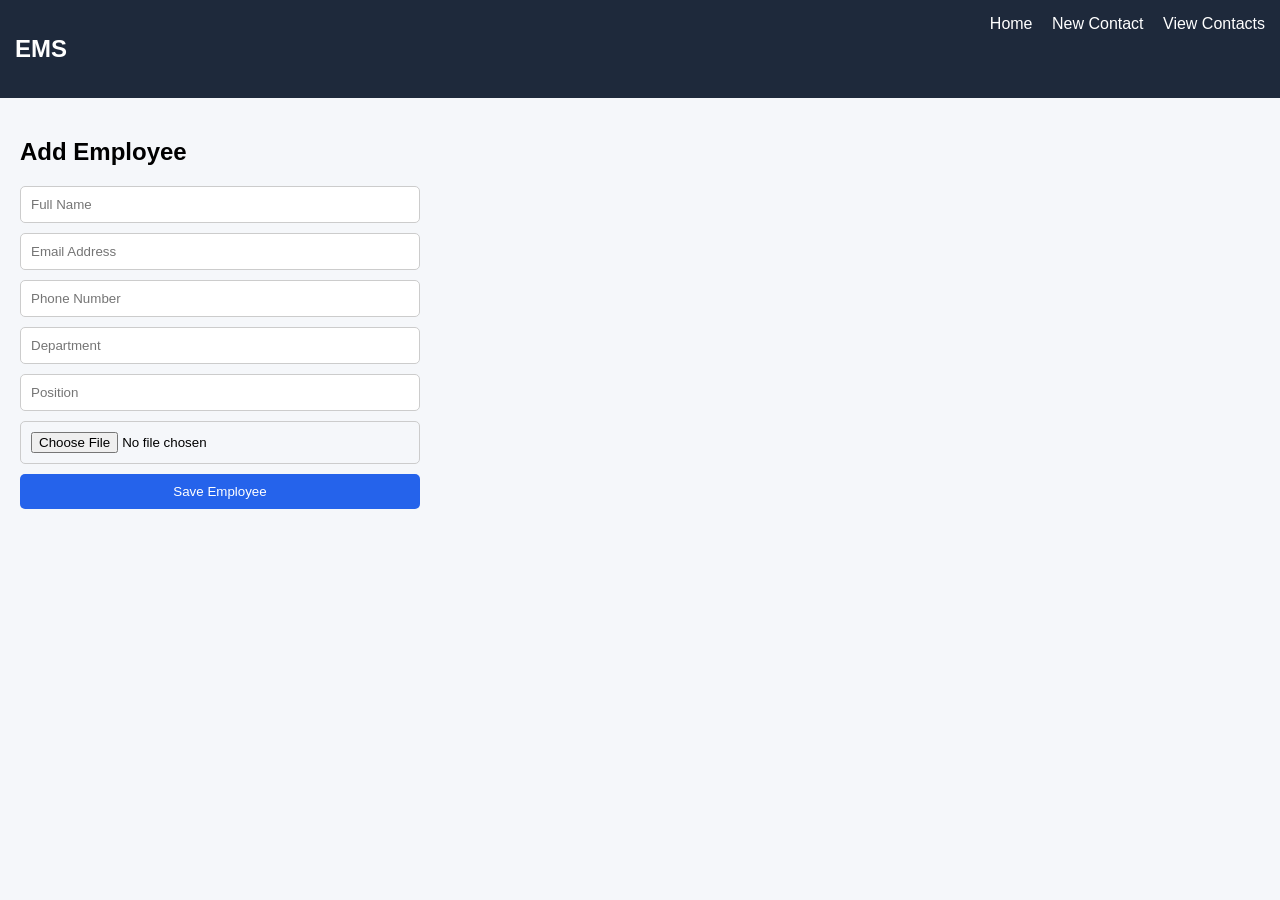
==== new-contact.html @ d35cbf0b "First Commit" ====
<!DOCTYPE html>
<html lang="en">
<head>
<meta charset="UTF-8">
<title>New Contact</title>
<link rel="stylesheet" href="styles.css">
</head>

<body>

<nav class="navbar">
    <h2>EMS</h2>
    <div>
        <a href="index.html">Home</a>
        <a href="new-contact.html">New Contact</a>
        <a href="view-contacts.html">View Contacts</a>
    </div>
</nav>

<div class="container">
    <h2>Add Employee</h2>

    <form id="contactForm">
        <input type="text" id="name" placeholder="Full Name" required>
        <input type="email" id="email" placeholder="Email Address" required>
        <input type="text" id="phone" placeholder="Phone Number" required>
        <input type="text" id="department" placeholder="Department" required>
        <input type="text" id="position" placeholder="Position" required>
        <input type="file" id="image" accept="images/" required>

        <button type="submit">Save Employee</button>
    </form>
</div>

<script src="main.js"></script>
</body>
</html>
---- styles.css ----
body {
    font-family: 'Segoe UI', sans-serif;
    margin: 0;
    background: #f5f7fa;
}

/* NAVBAR */
.navbar {
    background: #1e293b;
    color: white;
    display: flex;
    justify-content: space-between;
    padding: 15px;
}

.navbar a {
    color: white;
    margin-left: 15px;
    text-decoration: none;
}

.navbar a:hover {
    text-decoration: underline;
}

/* CONTAINER */
.container {
    padding: 20px;
}

.center {
    text-align: center;
    margin-top: 100px;
}

/* FORM */
form {
    max-width: 400px;
    display: flex;
    flex-direction: column;
}

form input {
    padding: 10px;
    margin-bottom: 10px;
    border: 1px solid #ccc;
    border-radius: 5px;
}

img.profile {
    width: 50px;
    height: 50px;
    border-radius: 50%;
    object-fit: cover;
}

/* BUTTONS */
button, .btn {
    background: #2563eb;
    color: white;
    padding: 10px;
    border: none;
    border-radius: 5px;
    cursor: pointer;
}

button:hover, .btn:hover {
    background: #1d4ed8;
}

/* TABLE */
table {
    width: 100%;
    margin-top: 20px;
    border-collapse: collapse;
    background: white;
}

th {
    background: #2563eb;
    color: white;
}

th, td {
    padding: 10px;
    border: 1px solid #ddd;
}

/* SEARCH */
#search {
    padding: 10px;
    width: 100%;
    margin-bottom: 10px;
}

/* RESPONSIVE */
@media (max-width: 600px) {
    table, th, td {
        font-size: 12px;
    }

    .navbar {
        flex-direction: column;
    }
}
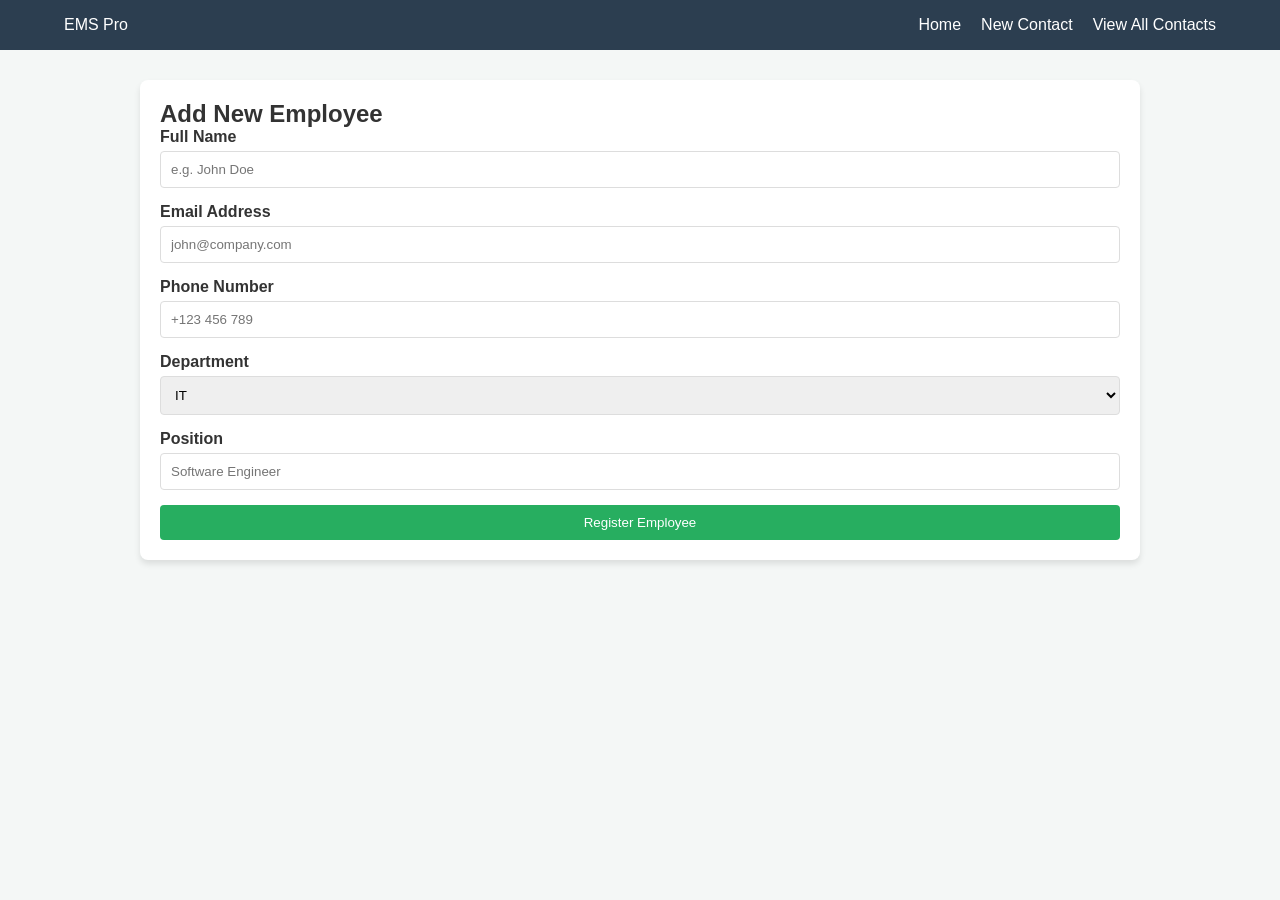
==== commit da6eceaf: "made changes to js logic" ====
--- a/new-contact.html
+++ b/new-contact.html
@@ -1,37 +1,51 @@
 <!DOCTYPE html>
 <html lang="en">
 <head>
-<meta charset="UTF-8">
-<title>New Contact</title>
-<link rel="stylesheet" href="styles.css">
+    <meta charset="UTF-8">
+    <meta name="viewport" content="width=device-width, initial-scale=1.0">
+    <title>New Contact | EMS</title>
+    <link rel="stylesheet" href="styles.css">
 </head>
+<body>
+    <nav class="navbar">
+        <div class="logo">EMS Pro</div>
+        <ul>
+            <li><a href="index.html">Home</a></li>
+            <li><a href="new-contact.html">New Contact</a></li>
+            <li><a href="view-contacts.html">View All Contacts</a></li>
+        </ul>
+    </nav>
 
-<body>
-
-<nav class="navbar">
-    <h2>EMS</h2>
-    <div>
-        <a href="index.html">Home</a>
-        <a href="new-contact.html">New Contact</a>
-        <a href="view-contacts.html">View Contacts</a>
-    </div>
-</nav>
-
-<div class="container">
-    <h2>Add Employee</h2>
-
-    <form id="contactForm">
-        <input type="text" id="name" placeholder="Full Name" required>
-        <input type="email" id="email" placeholder="Email Address" required>
-        <input type="text" id="phone" placeholder="Phone Number" required>
-        <input type="text" id="department" placeholder="Department" required>
-        <input type="text" id="position" placeholder="Position" required>
-        <input type="file" id="image" accept="images/" required>
-
-        <button type="submit">Save Employee</button>
-    </form>
-</div>
-
-<script src="main.js"></script>
+    <section class="container">
+        <h2>Add New Employee</h2>
+        <form id="employeeForm">
+            <div class="form-group">
+                <label>Full Name</label>
+                <input type="text" placeholder="e.g. John Doe" required>
+            </div>
+            <div class="form-group">
+                <label>Email Address</label>
+                <input type="email" placeholder="john@company.com" required>
+            </div>
+            <div class="form-group">
+                <label>Phone Number</label>
+                <input type="tel" placeholder="+123 456 789">
+            </div>
+            <div class="form-group">
+                <label>Department</label>
+                <select>
+                    <option>IT</option>
+                    <option>HR</option>
+                    <option>Finance</option>
+                    <option>Marketing</option>
+                </select>
+            </div>
+            <div class="form-group">
+                <label>Position</label>
+                <input type="text" placeholder="Software Engineer">
+            </div>
+            <button type="submit" class="btn-submit">Register Employee</button>
+        </form>
+    </section>
 </body>
 </html>
--- a/styles.css
+++ b/styles.css
@@ -1,105 +1,160 @@
-body {
-    font-family: 'Segoe UI', sans-serif;
+* {
     margin: 0;
-    background: #f5f7fa;
+    padding: 0;
+    box-sizing: border-box;
+    font-family: 'Segoe UI', Tahoma, Geneva, Verdana, sans-serif;
 }
 
-/* NAVBAR */
+body { 
+    background-color: #f4f7f6; 
+    color: #333;
+}
+
+/* Navigation Bar */
 .navbar {
-    background: #1e293b;
+    background: #2c3e50;
     color: white;
+    padding: 1rem 5%;
     display: flex;
     justify-content: space-between;
-    padding: 15px;
+    align-items: center;
 }
 
-.navbar a {
-    color: white;
-    margin-left: 15px;
-    text-decoration: none;
+.navbar ul { 
+    display: flex; 
+    list-style: none;
 }
 
-.navbar a:hover {
-    text-decoration: underline;
+.navbar ul li { 
+    margin-left: 20px;
 }
 
-/* CONTAINER */
-.container {
-    padding: 20px;
+.navbar ul li a { 
+    color: white; 
+    text-decoration: none; 
+    font-weight: 500;
 }
 
-.center {
+/* Hero Section */
+.hero {
     text-align: center;
-    margin-top: 100px;
-}
-
-/* FORM */
-form {
-    max-width: 400px;
-    display: flex;
-    flex-direction: column;
-}
-
-form input {
-    padding: 10px;
-    margin-bottom: 10px;
-    border: 1px solid #ccc;
-    border-radius: 5px;
-}
-
-img.profile {
-    width: 50px;
-    height: 50px;
-    border-radius: 50%;
-    object-fit: cover;
-}
-
-/* BUTTONS */
-button, .btn {
-    background: #2563eb;
-    color: white;
-    padding: 10px;
-    border: none;
-    border-radius: 5px;
-    cursor: pointer;
-}
-
-button:hover, .btn:hover {
-    background: #1d4ed8;
-}
-
-/* TABLE */
-table {
-    width: 100%;
-    margin-top: 20px;
-    border-collapse: collapse;
+    padding: 100px 20px;
     background: white;
 }
 
-th {
-    background: #2563eb;
-    color: white;
+.hero h1 { 
+    font-size: 2.5rem; 
+    color: #2c3e50;
 }
 
-th, td {
-    padding: 10px;
-    border: 1px solid #ddd;
+/* buttons style homepage */
+.btn {
+    display: inline-block;
+    background-color: #3498db; 
+    color: white;
+    padding: 12px 30px;
+    text-decoration: none;
+    font-size: 1.1rem;
+    font-weight: 600;
+    border-radius: 50px; 
+    transition: all 0.3s ease; 
+    border: 2px solid transparent;
+    margin-top: 20px;
+    box-shadow: 0 4px 15px rgba(52, 152, 219, 0.3);
 }
 
-/* SEARCH */
-#search {
-    padding: 10px;
-    width: 100%;
-    margin-bottom: 10px;
+/* Hover effect */
+.btn:hover {
+    background-color: #2980b9; 
+    transform: translateY(-3px); 
+    box-shadow: 0 6px 20px rgba(52, 152, 219, 0.4);
+    color: #ffffff;
 }
 
-/* RESPONSIVE */
-@media (max-width: 600px) {
-    table, th, td {
-        font-size: 12px;
-    }
+/* Active effect */
+.btn:active {
+    transform: translateY(-1px);
+}
 
-    .navbar {
-        flex-direction: column;
-    }
+/* Layout Container */
+.container { 
+    width: 90%; 
+    max-width: 1000px; 
+    margin: 30px auto; 
+    background: white; 
+    padding: 20px; 
+    border-radius: 8px; 
+    box-shadow: 0 4px 6px rgba(0,0,0,0.1); }
+
+/* Form Styling */
+.form-group { 
+    margin-bottom: 15px;
+}
+
+.form-group label {
+    display: block; 
+    margin-bottom: 5px; 
+    font-weight: bold;
+}
+
+.form-group input, .form-group select { 
+    width: 100%; 
+    padding: 10px; 
+    border: 1px solid #ddd; 
+    border-radius: 4px;
+}
+
+.btn-submit { 
+    background: #27ae60; 
+    color: white; 
+    border: none; 
+    padding: 10px 20px; 
+    cursor: pointer; 
+    border-radius: 4px; 
+    width: 100%;
+}
+
+/* Table Styling */
+.employee-table { 
+    width: 100%; 
+    border-collapse: collapse; 
+    margin-top: 20px;
+}
+
+.employee-table th, .employee-table td { 
+    border: 1px solid #ddd; 
+    padding: 12px; 
+    text-align: left;
+}
+
+.employee-table th { 
+    background-color: #f8f9fa;
+}
+
+/* Button Styles form */
+.btn-details { 
+    background: #3498db; 
+    color: white; 
+    border: none; 
+    padding: 5px 10px; 
+    cursor: pointer; 
+    border-radius: 3px;
+}
+
+.btn-edit {
+    background: #f39c12; 
+    color: white; 
+    border: none; 
+    padding: 5px 10px; 
+    cursor: pointer; 
+    border-radius: 3px;
+}
+
+.btn-delete { 
+    background: #e74c3c; 
+    color: white; 
+    border: none; 
+    padding: 5px 10px; 
+    cursor: pointer; 
+    border-radius: 3px;
 }
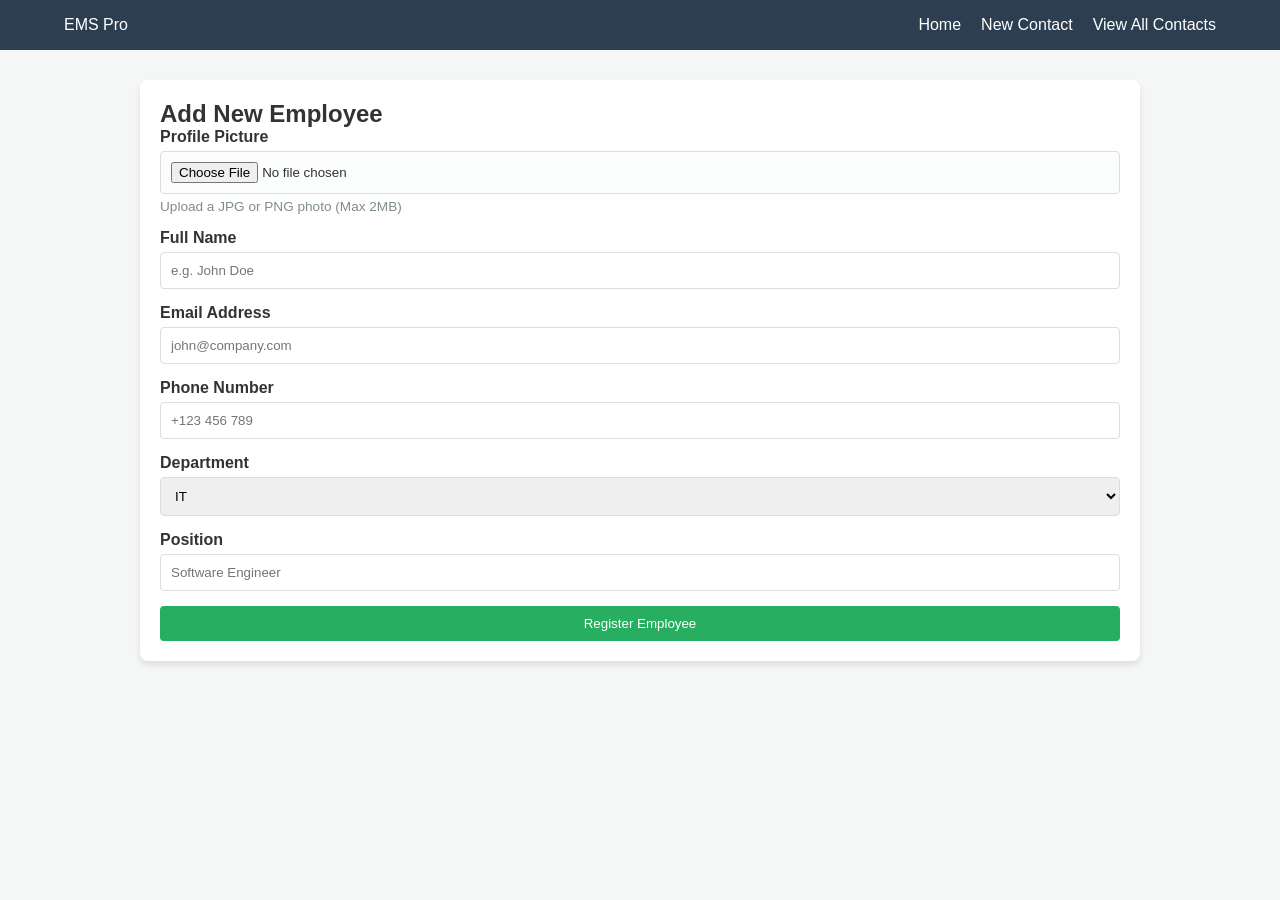
==== commit eae36bfe: "added profile pictures" ====
--- a/new-contact.html
+++ b/new-contact.html
@@ -20,6 +20,11 @@
         <h2>Add New Employee</h2>
         <form id="employeeForm">
             <div class="form-group">
+                <label>Profile Picture</label>
+                <input type="file" id="employeeImage" accept="image/*" class="file-input">
+                <small>Upload a JPG or PNG photo (Max 2MB)</small>
+            </div>
+            <div class="form-group">
                 <label>Full Name</label>
                 <input type="text" placeholder="e.g. John Doe" required>
             </div>
@@ -38,6 +43,7 @@
                     <option>HR</option>
                     <option>Finance</option>
                     <option>Marketing</option>
+                    <option>Engineering</option>
                 </select>
             </div>
             <div class="form-group">
--- a/styles.css
+++ b/styles.css
@@ -114,6 +114,27 @@
     width: 100%;
 }
 
+/* Style for the file input container */
+.file-input {
+    border: 1px dashed #3498db; 
+    padding: 15px;
+    background: #fcfdfd;
+    cursor: pointer;
+    transition: background 0.3s ease;
+}
+
+.file-input:hover {
+    background: #ebf5fb;
+}
+
+/* Small helper text styling */
+small {
+    color: #7f8c8d;
+    font-size: 0.85rem;
+    display: block;
+    margin-top: 5px;
+}
+
 /* Table Styling */
 .employee-table { 
     width: 100%; 
@@ -129,6 +150,21 @@
 
 .employee-table th { 
     background-color: #f8f9fa;
+}
+
+/* Styling for employee thumbnails in the table */
+.emp-thumb {
+    width: 50px;
+    height: 50px;
+    object-fit: cover; 
+    border-radius: 50%; 
+    border: 2px solid #ddd;
+}
+
+/* Center the image in the table cell */
+.employee-table td:first-child {
+    text-align: center;
+    vertical-align: middle;
 }
 
 /* Button Styles form */
